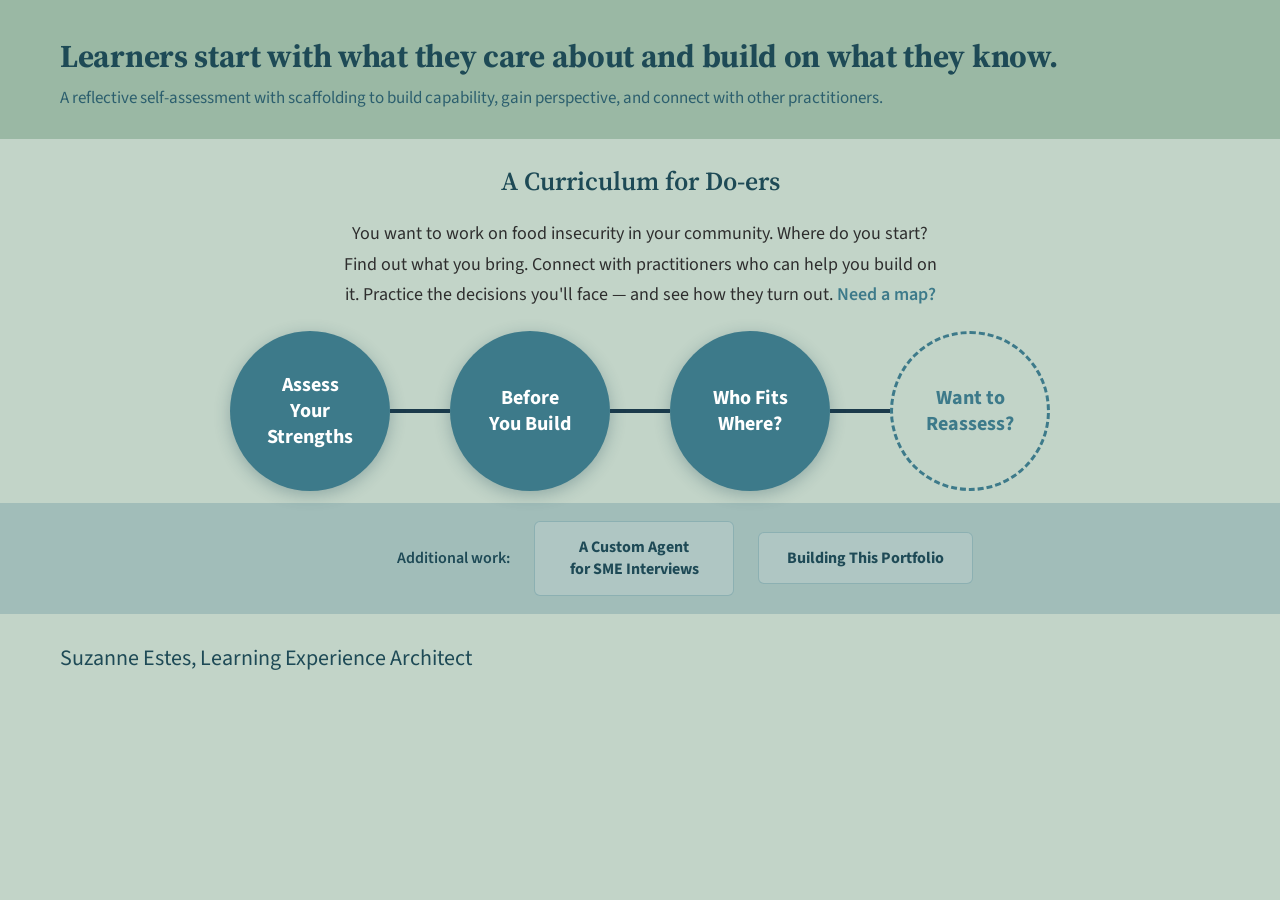
==== index.html @ 1e275756 "Update index.html added   .modal .callout {             font-family: 'Source Serif 4', serif;     " ====
<!DOCTYPE html>
<html lang="en">
<head>
    <meta charset="UTF-8">
    <meta name="viewport" content="width=device-width, initial-scale=1.0">
    <title>Suzanne Estes | A Portfolio</title>
    <link href="https://fonts.googleapis.com/css2?family=Source+Sans+3:wght@300;400;600;700&family=Source+Serif+4:wght@400;600;700&display=swap" rel="stylesheet">
    <style>
        * { margin: 0; padding: 0; box-sizing: border-box; }

        :root {
            --sage: #9AB8A4;
            --sage-light: #B5CEBC;
            --sage-bg: #C2D4C8;
            --teal: #3D7A8A;
            --teal-dark: #2C5F6E;
            --teal-deep: #1E4A56;
            --navy-line: #1B3A4B;
            --bark: #2E2E2E;
            --warm-gray: #F0EDEA;
            --additional-bg: rgba(61, 122, 138, 0.25);
        }

        body {
            font-family: 'Source Sans 3', sans-serif;
            background: var(--sage-bg);
            color: var(--bark);
            min-height: 100vh;
        }

      /* ===== HERO BANNER ===== */
.hero-banner {
    background: var(--sage);
    padding: 36px 60px 28px;
    text-align: left;
}

.hero-banner h1 {
    font-family: 'Source Serif 4', serif;
    font-size: 32px;
    font-weight: 700;
    color: var(--teal-deep);
    line-height: 1.3;
    letter-spacing: -0.3px;
}

.hero-banner .subtitle {
    font-family: 'Source Sans 3', sans-serif;
    font-size: 17px;
    font-weight: 400;
    color: var(--teal-dark);
    margin-top: 8px;
    line-height: 1.5;
}

/* ===== EXAMPLE TITLE ===== */
.example-title {
    font-family: 'Source Serif 4', serif;
    font-size: 26px;
    font-weight: 600;
    color: var(--teal-deep);
    text-align: center;
    padding: 24px 60px 0;
}

/* ===== SCENARIO INTRO ===== */
.scenario {
    max-width: 720px;
    margin: 0 auto;
    padding: 20px 60px 8px;
    font-size: 18px;
    line-height: 1.7;
    color: var(--bark);
    text-align: center;
}

.scenario a {
    color: var(--teal);
    font-weight: 600;
    text-decoration: none;
}

.scenario a:hover {
    text-decoration: underline;
    color: var(--teal-dark);
}

        /* ===== JOURNEY ===== */
        .journey-section {
            background: var(--sage-bg);
            padding: 12px 60px 12px;
        }

        .journey-track {
            display: flex;
            align-items: center;
            justify-content: center;
            gap: 0;
            max-width: 800px;
            margin: 0 auto;
        }

        .journey-circle {
            width: 160px;
            height: 160px;
            border-radius: 50%;
            background: var(--teal);
            display: flex;
            align-items: center;
            justify-content: center;
            text-align: center;
            flex-shrink: 0;
            cursor: pointer;
            transition: background 0.3s, transform 0.2s;
            text-decoration: none;
            box-shadow: 0 4px 16px rgba(30, 74, 86, 0.3);
        }

        .journey-circle:hover {
            background: var(--teal-dark);
            transform: scale(1.06);
        }

        .journey-circle span {
            color: white;
            font-size: 20px;
            font-weight: 700;
            line-height: 1.3;
            padding: 10px;
        }
   .journey-circle {
    position: relative;
}
  .reassess-circle {
    background: transparent;
    border: 3px dashed var(--teal);
    box-shadow: none;
    cursor: default;
}

.reassess-circle span {
    color: var(--teal);
}

.reassess-circle:hover {
    background: transparent;
    transform: none;
}      
        .journey-line {
            width: 60px;
            height: 4px;
            background: var(--navy-line);
            flex-shrink: 0;
        }

        /* ===== DESCRIPTION ===== */
        .description {
            max-width: 860px;
            margin: 0 auto;
            padding: 6px 60px 6px;
            font-size: 17px;
            line-height: 1.7;
            color: var(--bark);
        }

        /* ===== DIVIDER WITH CONNECTOR ===== */
        .divider-connector {
            display: flex;
            flex-direction: column;
            align-items: center;
            padding: 16px 0 0;
        }

        .divider-line {
            width: 200px;
            height: 4px;
            background: var(--navy-line);
        }

        .divider-vert {
            width: 4px;
            height: 16px;
            background: var(--navy-line);
        }

        /* ===== ADDITIONAL WORK ===== */
        .additional-section {
            background: var(--additional-bg);
            padding: 18px 60px 18px 150px;
            display: flex;
            align-items: center;
            justify-content: center;
            gap: 24px;
            flex-wrap: wrap;
        }

        .additional-label {
            font-size: 16px;
            font-weight: 600;
            color: var(--teal-deep);
        }

        .additional-item {
            background: rgba(255,255,255,0.15);
            border: 1px solid rgba(61, 122, 138, 0.3);
            border-radius: 6px;
            padding: 14px 28px;
            font-size: 16px;
            font-weight: 700;
            color: var(--teal-deep);
            text-align: center;
            cursor: pointer;
            text-decoration: none;
            transition: background 0.2s, transform 0.2s;
            min-width: 200px;
            line-height: 1.4;
        }

        .additional-item:hover {
            background: rgba(255,255,255,0.3);
            transform: translateY(-2px);
        }

        /* ===== FOOTER ===== */
        .footer {
            background: var(--sage-bg);
            padding: 28px 60px 40px;
        }

        .footer p {
            font-size: 22px;
            font-weight: 400;
            color: var(--teal-deep);
        }

        /* ===== MODAL ===== */
        .modal-overlay {
            display: none;
            position: fixed;
            top: 0;
            left: 0;
            right: 0;
            bottom: 0;
            background: rgba(0,0,0,0.5);
            z-index: 100;
            justify-content: center;
            align-items: center;
        }

        .modal-overlay.active {
            display: flex;
        }

        .modal {
            background: var(--warm-gray);
            border-radius: 10px;
            padding: 40px 48px;
            max-width: 680px;
            width: 90%;
            max-height: 85vh;
            overflow-y: auto;
            position: relative;
            box-shadow: 0 20px 60px rgba(0,0,0,0.3);
        }

        .modal h2 {
            font-family: 'Source Serif 4', serif;
            font-size: 26px;
            color: var(--teal-deep);
            margin-bottom: 20px;
        }

        .modal h3 {
            font-size: 17px;
            font-weight: 600;
            color: var(--teal);
            margin: 20px 0 8px;
        }

        .modal p, .modal li {
            font-size: 15px;
            line-height: 1.7;
            color: var(--bark);
            margin-bottom: 10px;
        }

        .modal ul {
            margin: 8px 0 12px 20px;
        }

        .modal li {
            margin-bottom: 6px;
        }

        .modal .close-btn {
            position: absolute;
            top: 16px;
            right: 20px;
            background: none;
            border: none;
            font-size: 28px;
            color: var(--teal);
            cursor: pointer;
            line-height: 1;
        }

        .modal .close-btn:hover {
            color: var(--teal-deep);
        }

        .modal .prompt-block {
            background: #E8EEED;
            border-left: 4px solid var(--teal);
            padding: 16px 20px;
            font-size: 14px;
            line-height: 1.6;
            color: var(--bark);
            margin: 12px 0;
            border-radius: 0 6px 6px 0;
        }

        .modal .prompt-block .label {
            font-weight: 700;
            font-size: 12px;
            text-transform: uppercase;
            letter-spacing: 0.5px;
            color: var(--teal);
            margin-bottom: 6px;
        }

        .modal .credit-line {
            margin-top: 24px;
            padding-top: 16px;
            border-top: 1px solid #D0CECA;
            font-size: 14px;
            color: #6B6560;
            line-height: 1.6;
        }
  .modal .callout {
            font-family: 'Source Serif 4', serif;
            font-size: 20px;
            font-weight: 600;
            color: var(--teal-deep);
            text-align: center;
            padding: 20px 16px;
            line-height: 1.5;
        }
        /* ===== RESPONSIVE ===== */
     
        @media (max-width: 1024px) {
          
            .hero-banner { padding: 28px 24px 20px; }
            .hero-banner h1 { font-size: 26px; }
            .example-title { font-size: 22px; padding: 20px 24px 0; }
            .scenario { padding: 16px 24px 8px; font-size: 16px; }
            .journey-section { padding: 30px 24px; }
            .journey-circle { width: 120px; height: 120px; }
            .journey-circle span { font-size: 16px; }
         
            .journey-line { width: 30px; }
            .description { padding: 16px 24px; font-size: 16px; }
            .additional-section { padding: 14px 24px; gap: 12px; }
            .additional-item { min-width: 160px; padding: 12px 20px; font-size: 14px; }
            .footer { padding: 20px 24px; }
            .modal { padding: 28px 24px; }
        }

   @media (max-width: 480px) {
    .hero-banner h1 { font-size: 22px; }
    .scenario { font-size: 15px; }
    .journey-track { 
        flex-direction: column; 
        align-items: center;
    }
    .journey-line { width: 4px; height: 16px; }
    .additional-section { flex-direction: column; }
    .journey-circle {
        width: 100px;
        height: 100px;
    }
    .journey-circle span { font-size: 14px; }
   
}
    </style>
</head>
<body>

   <!-- HERO BANNER -->
<header class="hero-banner">
    <h1>Learners start with what they care about and build on what they know.</h1>
    <p class="subtitle">A reflective self-assessment with scaffolding to build capability, gain perspective, and connect with other practitioners.</p>
</header>

<!-- EXAMPLE TITLE -->
<div class="example-title">A Curriculum for Do-ers</div>

<!-- SCENARIO INTRO -->
<div class="scenario">
    You want to work on food insecurity in your community. Where do you start? Find out what you bring. Connect with practitioners who can help you build on it. Practice the decisions you'll face — and see how they turn out. <a href="community-capability-assessment.html#tour">Need a map?</a>
</div>
    
    <!-- JOURNEY -->
    <nav class="journey-section" aria-label="Portfolio projects">
        <div class="journey-track">
           <a href="community-capability-assessment.html" target="_blank" class="journey-circle">
    <span>Assess<br>Your<br>Strengths</span>
</a>
<div class="journey-line"></div>
<a href="Before_You_Build_Course_Design_Document.pdf" target="_blank" class="journey-circle">
    <span>Before<br>You Build</span>
</a>
<div class="journey-line"></div>
<a href="Who-Fits-Where/story.html" target="_blank" class="journey-circle">
    <span>Who Fits<br>Where?</span>
</a>
<div class="journey-line"></div>
<div class="journey-circle reassess-circle">
<span>Want to<br>Reassess?</span>
</div>
        </div>
    </nav>

    <main>

    <!-- ADDITIONAL WORK -->
    <div class="additional-section">
        <span class="additional-label">Additional work:</span>
        <a href="#" class="additional-item" onclick="openModal('sme'); return false;">A Custom Agent<br>for SME Interviews</a>
        <a href="#" class="additional-item" onclick="openModal('credits'); return false;">Building This Portfolio</a>
    </div>
    </main>

    <!-- FOOTER -->
    <footer class="footer">
        <p>Suzanne Estes, Learning Experience Architect</p>
    </footer>

    <!-- SME MODAL -->
    <div class="modal-overlay" id="sme-modal" onclick="if(event.target===this)closeModal('sme')">
        <div class="modal">
            <button class="close-btn" onclick="closeModal('sme')">&times;</button>
            <h2>A custom agent for SME interviews</h2>
            <p>Subject matter experts know their work, but like chefs who cook intuitively, they may skip steps when they explain it. It's easy to forget what a new person wouldn't know. Slowing them down without frustrating them is a challenge for any SME interview.</p>
            <p>I built a custom AI agent that handles this. It runs the interview, restates each step in plain language, verifies accuracy, and produces a formatted workflow table the SME can hand off to the L&D team.</p>

            <h3>How it works</h3>
            <p>The agent opens by setting the tone: "Treat me like a new hire sitting at your desk. Don't worry about formatting, grammar, or typos." Then it walks through a teach-back loop:</p>
            <ul>
                <li>Ask for one step at a time</li>
                <li>Restate it in plain language</li>
                <li>Verify: "Did I get that right? Anything I missed?"</li>
                <li>Move on only after confirmation</li>
            </ul>
            <p>When the process is complete, the agent generates a structured table with three columns: step number, action required, and critical nuance. The SME copies it and sends it to the L&D team.</p>

            <h3>The prompt I wrote</h3>
            <div class="prompt-block">
                <div class="label">System instructions (excerpt)</div>
                Role: Expert Instructional Design Interviewer.<br>
                Goal: Interview a Subject Matter Expert to extract precise steps for a task.<br>
                Context: The SME is busy. Your job is to slow them down, simplify their language, and capture hidden nuance.<br><br>
                Workflow: Warm-up &rarr; Teach-back loop (ask one step, restate in plain English, verify, repeat) &rarr; Handoff (generate Markdown table with Step #, Action Required, Critical Nuance).
            </div>

            <h3>Why this matters</h3>
            <p> This tool allows SMEs to provide input in their own way, whether through a guided written interview at their own convenience, or by providing the ID a structured format to document a live interview. </p>

            <p class="credit-line">Built as a Claude Project with custom system instructions. The prompt design, workflow logic, and interview methodology are mine.</p>
        </div>
    </div>

    <!-- CREDITS MODAL -->
    <div class="modal-overlay" id="credits-modal" onclick="if(event.target===this)closeModal('credits')">
        <div class="modal">
            <button class="close-btn" onclick="closeModal('credits')">&times;</button>
            <h2>About this portfolio</h2>

            <h3>What you're looking at</h3>
            <p>A program with three connected courses:</p>
            <ul>
                <li><strong>Assess Your Strengths:</strong> An interactive self-assessment I built with an AI coding partner using HTML, CSS, and JavaScript. Community members rate themselves across six dimensions, indicate their preferences, and receive role recommendations. The output includes a team dashboard and an exportable development plan populated by the learner.</li>
                <li><strong>Before You Build:</strong> A course design document I built for a five-session virtual ILT program. It demonstrates curriculum architecture, learning objective development, activity design, and a structured practitioner engagement model.</li>
                <li><strong>Who Fits Where?</strong> A branching eLearning scenario I built in Articulate Storyline using ElevenLabs cloned voiceover. Individuals and group leaders practice deciding what role assignments work based on strengths and preferences with consequence-based feedback. No right answers, just tradeoffs that build judgment. Segment 1 is fully built; reference to segments 2 and 3 indicate what's next.</li>
            </ul>

          <p>Tools that ignore existing expertise produce teams that duplicate effort.</p>

            <h3>Tools used</h3>
            <ul>
                <li>HTML, CSS, JavaScript (assessment tool)</li>
                <li>Articulate Storyline 360 (branching scenario, SCORM publishing)</li>
                <li>Document, course, and curriculum design (course plan)</li>
                <li>GitHub Pages (hosting)</li>
                <li>Claude AI (prototyping partner)</li>
            </ul>

            <p class="credit-line">Designed and developed by Suzanne Estes, Learning Experience Architect. Assessment and scenario prototyped with Claude AI as a design partner. Course plan, visual design, Storyline development, and all instructional decisions by Suzanne.</p>
        </div>
    </div>

    <script>
        function openModal(id) {
            document.getElementById(id + '-modal').classList.add('active');
            document.body.style.overflow = 'hidden';
        }
        function closeModal(id) {
            document.getElementById(id + '-modal').classList.remove('active');
            document.body.style.overflow = '';
        }
        document.addEventListener('keydown', function(e) {
            if (e.key === 'Escape') {
                document.querySelectorAll('.modal-overlay.active').forEach(function(m) {
                    m.classList.remove('active');
                });
                document.body.style.overflow = '';
            }
        });
    </script>
</body>
</html>
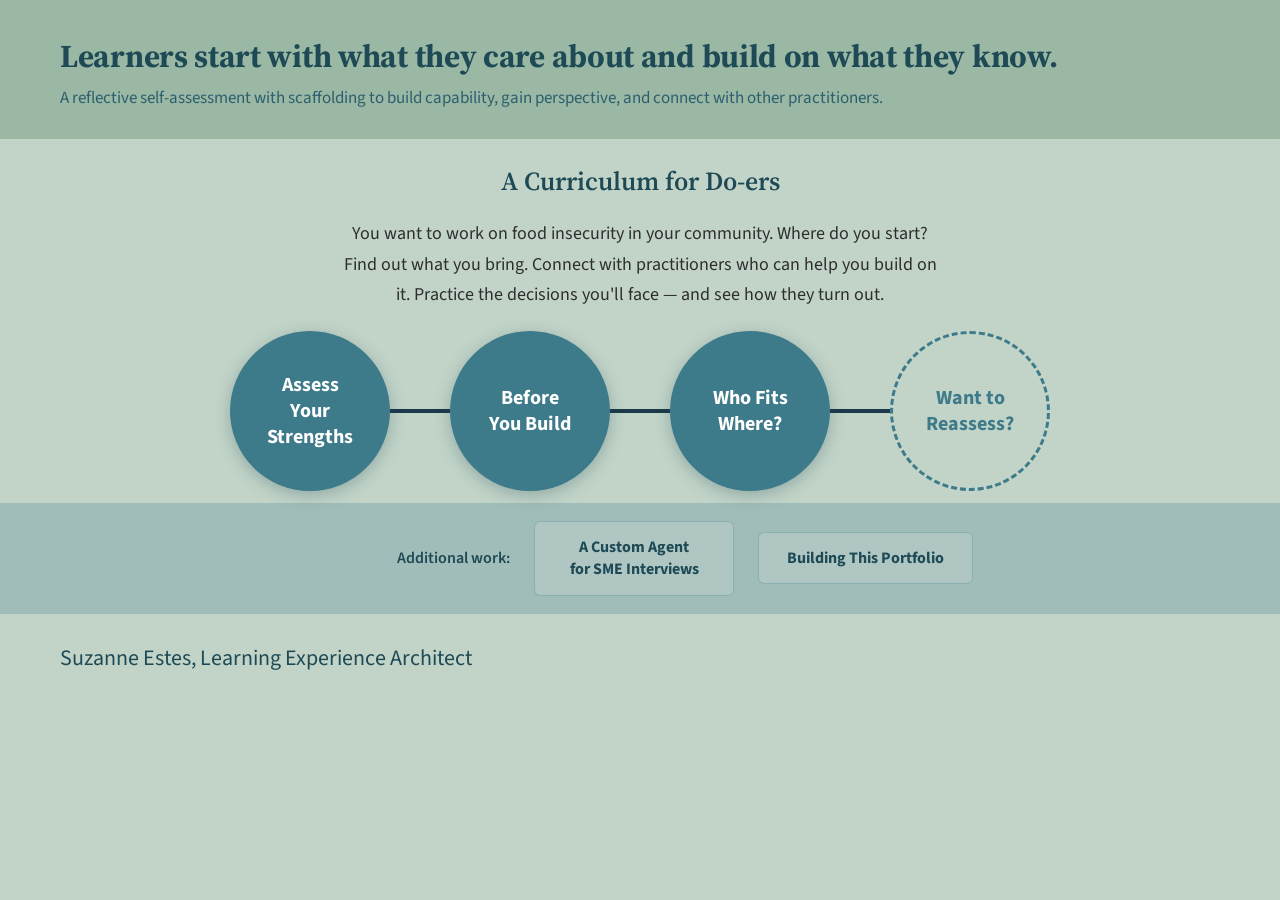
==== commit 9d753851: "Update index.html removed Need a map?" ====
--- a/index.html
+++ b/index.html
@@ -396,7 +396,7 @@
 
 <!-- SCENARIO INTRO -->
 <div class="scenario">
-    You want to work on food insecurity in your community. Where do you start? Find out what you bring. Connect with practitioners who can help you build on it. Practice the decisions you'll face — and see how they turn out. <a href="community-capability-assessment.html#tour">Need a map?</a>
+    You want to work on food insecurity in your community. Where do you start? Find out what you bring. Connect with practitioners who can help you build on it. Practice the decisions you'll face — and see how they turn out. 
 </div>
     
     <!-- JOURNEY -->
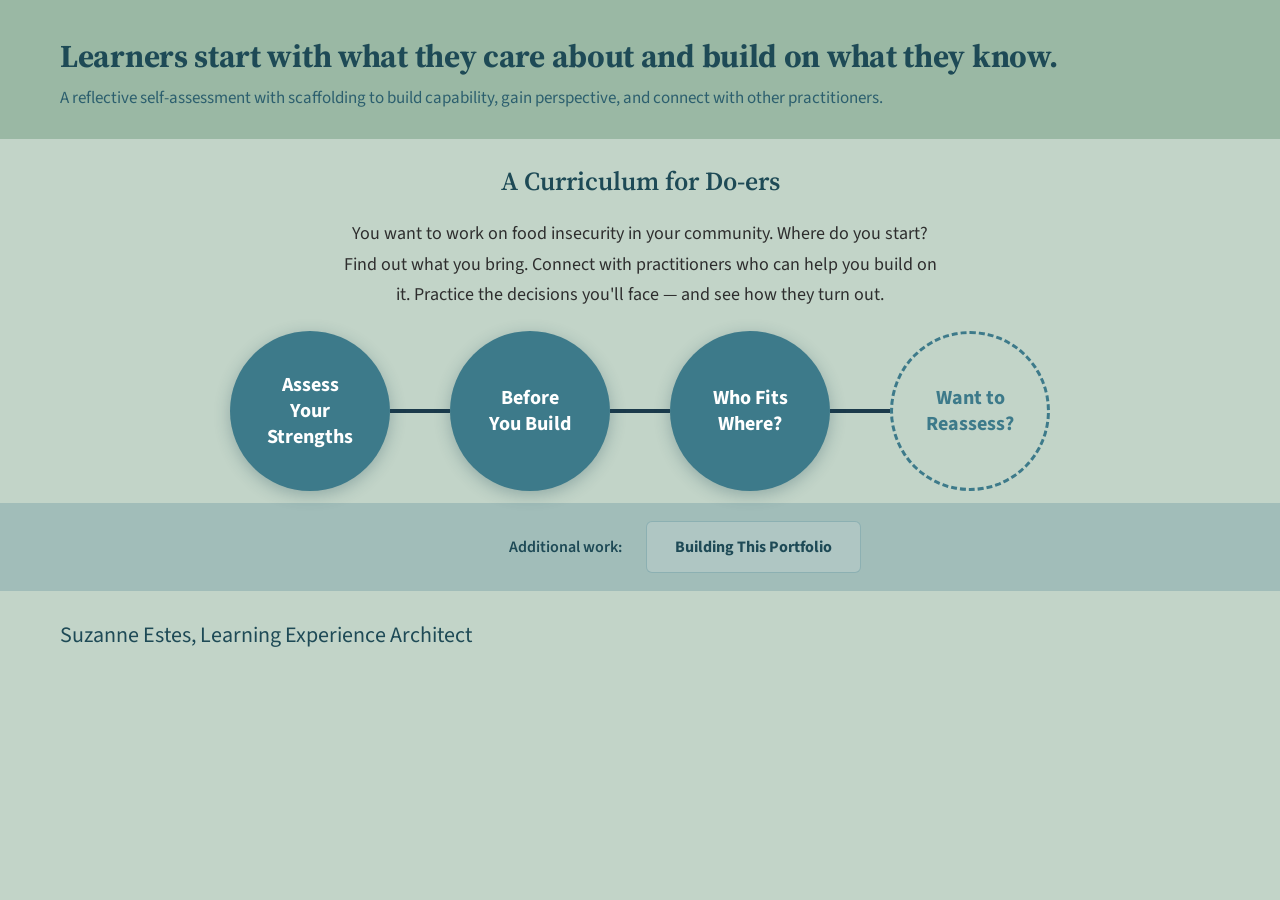
==== commit a3a51bfd: "Update index.html removed 428  <a href="#" class="additional-item" onclick="openModal('sme'); return" ====
--- a/index.html
+++ b/index.html
@@ -425,7 +425,6 @@
     <!-- ADDITIONAL WORK -->
     <div class="additional-section">
         <span class="additional-label">Additional work:</span>
-        <a href="#" class="additional-item" onclick="openModal('sme'); return false;">A Custom Agent<br>for SME Interviews</a>
         <a href="#" class="additional-item" onclick="openModal('credits'); return false;">Building This Portfolio</a>
     </div>
     </main>
@@ -434,40 +433,6 @@
     <footer class="footer">
         <p>Suzanne Estes, Learning Experience Architect</p>
     </footer>
-
-    <!-- SME MODAL -->
-    <div class="modal-overlay" id="sme-modal" onclick="if(event.target===this)closeModal('sme')">
-        <div class="modal">
-            <button class="close-btn" onclick="closeModal('sme')">&times;</button>
-            <h2>A custom agent for SME interviews</h2>
-            <p>Subject matter experts know their work, but like chefs who cook intuitively, they may skip steps when they explain it. It's easy to forget what a new person wouldn't know. Slowing them down without frustrating them is a challenge for any SME interview.</p>
-            <p>I built a custom AI agent that handles this. It runs the interview, restates each step in plain language, verifies accuracy, and produces a formatted workflow table the SME can hand off to the L&D team.</p>
-
-            <h3>How it works</h3>
-            <p>The agent opens by setting the tone: "Treat me like a new hire sitting at your desk. Don't worry about formatting, grammar, or typos." Then it walks through a teach-back loop:</p>
-            <ul>
-                <li>Ask for one step at a time</li>
-                <li>Restate it in plain language</li>
-                <li>Verify: "Did I get that right? Anything I missed?"</li>
-                <li>Move on only after confirmation</li>
-            </ul>
-            <p>When the process is complete, the agent generates a structured table with three columns: step number, action required, and critical nuance. The SME copies it and sends it to the L&D team.</p>
-
-            <h3>The prompt I wrote</h3>
-            <div class="prompt-block">
-                <div class="label">System instructions (excerpt)</div>
-                Role: Expert Instructional Design Interviewer.<br>
-                Goal: Interview a Subject Matter Expert to extract precise steps for a task.<br>
-                Context: The SME is busy. Your job is to slow them down, simplify their language, and capture hidden nuance.<br><br>
-                Workflow: Warm-up &rarr; Teach-back loop (ask one step, restate in plain English, verify, repeat) &rarr; Handoff (generate Markdown table with Step #, Action Required, Critical Nuance).
-            </div>
-
-            <h3>Why this matters</h3>
-            <p> This tool allows SMEs to provide input in their own way, whether through a guided written interview at their own convenience, or by providing the ID a structured format to document a live interview. </p>
-
-            <p class="credit-line">Built as a Claude Project with custom system instructions. The prompt design, workflow logic, and interview methodology are mine.</p>
-        </div>
-    </div>
 
     <!-- CREDITS MODAL -->
     <div class="modal-overlay" id="credits-modal" onclick="if(event.target===this)closeModal('credits')">
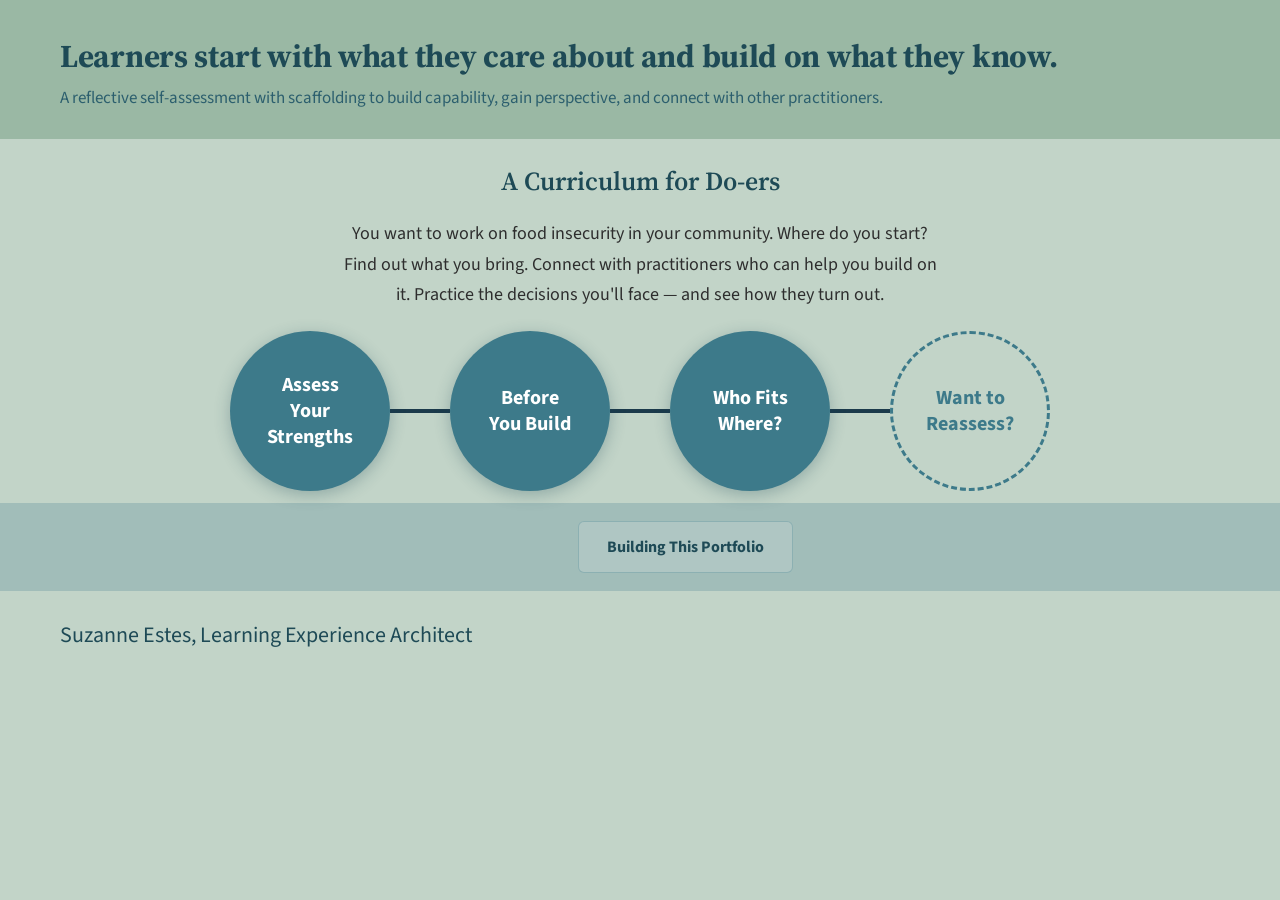
==== commit 523eed49: "Update index.html removed Additional work line 427:   <span class="additional-label">Additional work" ====
--- a/index.html
+++ b/index.html
@@ -424,7 +424,6 @@
 
     <!-- ADDITIONAL WORK -->
     <div class="additional-section">
-        <span class="additional-label">Additional work:</span>
         <a href="#" class="additional-item" onclick="openModal('credits'); return false;">Building This Portfolio</a>
     </div>
     </main>
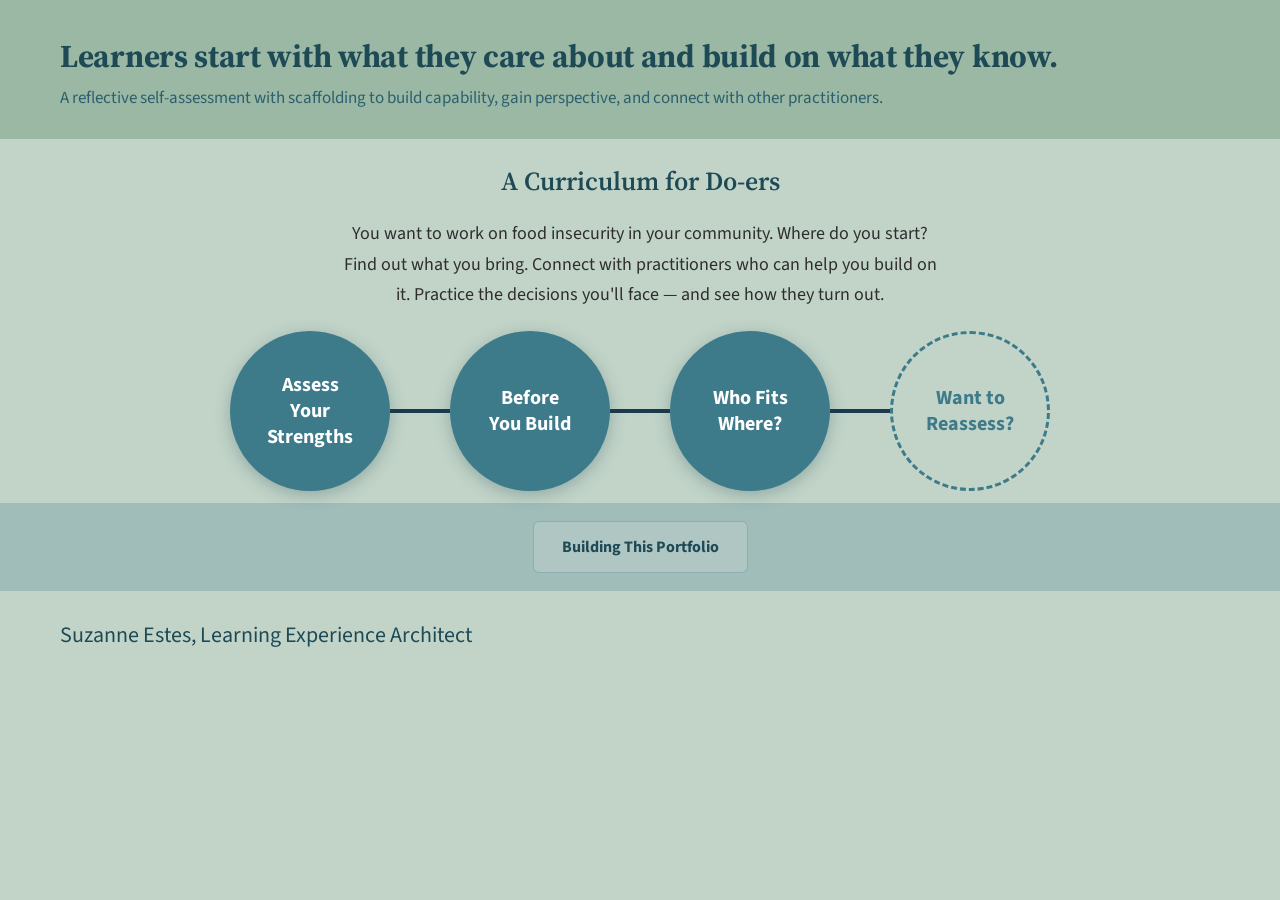
==== commit 04b3b066: "Update index.html adjusted padding for Building Portfolio button to    padding: 18px 60px;" ====
--- a/index.html
+++ b/index.html
@@ -186,7 +186,7 @@
         /* ===== ADDITIONAL WORK ===== */
         .additional-section {
             background: var(--additional-bg);
-            padding: 18px 60px 18px 150px;
+          padding: 18px 60px;
             display: flex;
             align-items: center;
             justify-content: center;
@@ -442,43 +442,9 @@
             <h3>What you're looking at</h3>
             <p>A program with three connected courses:</p>
             <ul>
-                <li><strong>Assess Your Strengths:</strong> An interactive self-assessment I built with an AI coding partner using HTML, CSS, and JavaScript. Community members rate themselves across six dimensions, indicate their preferences, and receive role recommendations. The output includes a team dashboard and an exportable development plan populated by the learner.</li>
+                <li><strong>Assess Your Strengths:</strong> An interactive self-assessment I built with AI coding partner Claude using HTML, CSS, and JavaScript. Community members rate themselves across six dimensions, indicate their preferences, and receive role recommendations. The output includes a team dashboard and an exportable development plan populated by the learner.</li>
                 <li><strong>Before You Build:</strong> A course design document I built for a five-session virtual ILT program. It demonstrates curriculum architecture, learning objective development, activity design, and a structured practitioner engagement model.</li>
                 <li><strong>Who Fits Where?</strong> A branching eLearning scenario I built in Articulate Storyline using ElevenLabs cloned voiceover. Individuals and group leaders practice deciding what role assignments work based on strengths and preferences with consequence-based feedback. No right answers, just tradeoffs that build judgment. Segment 1 is fully built; reference to segments 2 and 3 indicate what's next.</li>
             </ul>
-
-          <p>Tools that ignore existing expertise produce teams that duplicate effort.</p>
-
-            <h3>Tools used</h3>
-            <ul>
-                <li>HTML, CSS, JavaScript (assessment tool)</li>
-                <li>Articulate Storyline 360 (branching scenario, SCORM publishing)</li>
-                <li>Document, course, and curriculum design (course plan)</li>
-                <li>GitHub Pages (hosting)</li>
-                <li>Claude AI (prototyping partner)</li>
-            </ul>
-
-            <p class="credit-line">Designed and developed by Suzanne Estes, Learning Experience Architect. Assessment and scenario prototyped with Claude AI as a design partner. Course plan, visual design, Storyline development, and all instructional decisions by Suzanne.</p>
-        </div>
-    </div>
-
-    <script>
-        function openModal(id) {
-            document.getElementById(id + '-modal').classList.add('active');
-            document.body.style.overflow = 'hidden';
-        }
-        function closeModal(id) {
-            document.getElementById(id + '-modal').classList.remove('active');
-            document.body.style.overflow = '';
-        }
-        document.addEventListener('keydown', function(e) {
-            if (e.key === 'Escape') {
-                document.querySelectorAll('.modal-overlay.active').forEach(function(m) {
-                    m.classList.remove('active');
-                });
-                document.body.style.overflow = '';
-            }
-        });
-    </script>
-</body>
-</html>
+  
+         <p class="callout">Tools that ignore existing expertise produce teams that duplicate effort.</p>
